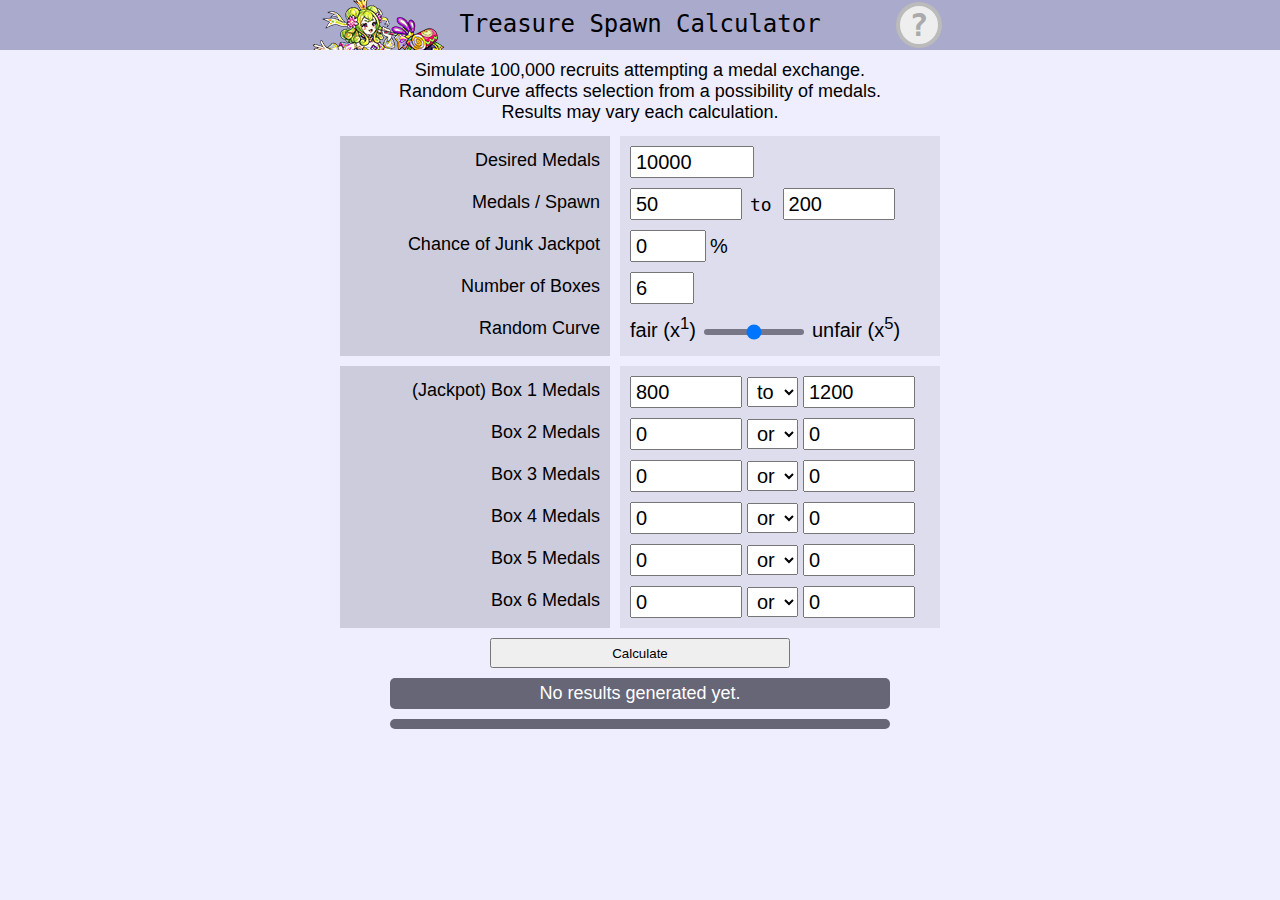
==== treasurespawn/index.html @ bb6889de "image title" ====
<!DOCTYPE html>
<html lang="en">

<head>
	<title>UL Spawn Calculator</title>
	<meta charset="utf-8">
	<meta name="keywords" content="UL, Unison League, Treasure, Spawn, Calculator">
	<meta name="description" content="Brute force calculator for Unison League treasure spawns.">
	<meta name="author" content="greenspiny">
	<link rel="stylesheet" type="text/css" href="treasurespawn.css">
	<script src="treasurespawn.js" type="text/javascript"></script>
</head>

<body onload="Init()">
	<div class="header">
	<img src="kero.png" alt="Kero=Melkhii" title="Kero=Melkhii!" />
		<h>Treasure Spawn Calculator</h>
		<div class="helpOpen" onclick="ToggleHelp(true)"><span>?<span></div>
	</div>
	<div class="info">
		<p>Simulate 100,000 recruits attempting a medal exchange.<br />
			Random Curve affects selection from a possibility of medals.<br />
			Results may vary each calculation.
		</p>
	</div>
	<div class="flex-container">
		<div class="column left">
			<p>Desired Medals</p>
			<p>Medals / Spawn</p>
			<p>Chance of Junk Jackpot</p>
			<p>Number of Boxes</p>
			<p>Random Curve</p>
		</div>
		<div class="column right">
			<input id="targetMedals" class="fullInput" min=100 max=100000 value=10000 step=10 type="number" /><br />
			<input id="spawnMedalsMin" class="fullInput" min=0 max=10000 value=50 step=50 type="number" /> <span> to </span>
			<input id="spawnMedalsMax" class="fullInput" min=0 max=10000 value=200 step=50 type="number" /><br />
			<input id="unwantedChance" class="fullInput" min=0 max=99 value=0 step=1 type="number" /><label class="symbol">%</label><br />
			<input id="boxCount" class="fullInput" min=1 max=9 value=6 step=1 type="number" onchange="ToggleBoxes()" /><br />
			<div class="randomArea">
				<label for="fair" class="randomLabel">fair (x<sup>1</sup>)</label>
				<input id="randomCurve" type="range" class="randomSlider" id="fair" value=3 min=1 max=5 name="random" />
				<label for="unfair" class="randomLabel">unfair (x<sup>5</sup>)</label>
			</div>
		</div>
	</div>
	<div class="flex-container">
		<div id="variableBoxNames" class="column left"></div>
		<div id="variableBoxContents" class="column right" style="display:block"></div>
	</div>
	<div class="calculate">
		<button id="calculateButton" onclick="Execute()">Calculate</button>
	</div>
	<div class="textResultsContainer">
		<p id="textResults">No results generated yet.</p>
	</div>
	<div class="frequencyResultsContainer">
		<p id="frequencyResults"></p>
	</div>
	<div class="helpArea" id="helpArea">
		<p class="helpTitle">Help</p>
		<div class="helpClose" onclick="ToggleHelp(false)"><span>x<span></div>
		<div class="helpText">
			<ul>
				<li><b>Desired Medals:</b> # of medals to complete the exchange.</li>
				<li><b>Medals/Spawn:</b> # of medals guaranteed with each spawn.</li>
				<li><b>Chance of Junk Jackpot:</b> The chance of getting something other than medals or the gear to exchange as a jackpot.</li>
				<li><b>Number of Boxes:</b> # of boxes in the spawn.</li>
				<li><b>Random Curve:</b> A bias impacting medal selection. x^1 is completely fair (linear); others are weighted increasingly towards the worse option.</li>
				<p><b>"TO"</b> implies a range of medals. It is a smooth range for per-spawn medals and stepped at hundreds for box medals.</p>
				<p><b>"OR"</b> implies a simple choice between options.</p>
				<p>If a box has one possibility, make both entries for it the same.</p>
				<p>Double Chance and First Time Half Off are accounted for.</p>
				<p>The relative frequency chart is not scaled for mobile devices.</p>
			</ul>
		</div>
	</div>
</body>

</html>
---- treasurespawn/treasurespawn.css ----
body {
	background-color: #EEF;
	margin: 0px;
	padding: 0px;
}

.header {
	background-color: #AAC;
	font-family: Monaco, Consolas, "Lucida Console", monospace;
	font-size: 24px;
	height: 40px;
	padding-top: 10px;
	text-align: center;
}

.header img {
	position: absolute;
	top: -5px;
	right: 50%;
	margin: 0 192px 0 0;
	clip: rect(0px, 500px, 55px, 0px);
}

.info {
	height: 66px;
	margin: 0;
	padding: 0;
}

.info p {
	font-family: Calibri, Candara, Arial, sans-serif;
	font-size: 18px;
	height: 26px;
	margin: 10px 0 0 0;
	text-align: center;
}

.flex-container {
	display: flex;
	flex-direction: row;
	justify-content: center;
	margin: 10px auto 10px auto;
	max-width: 600px;
}

.column {
	flex-grow: 1;
	flex-shrink: 1;
	min-width: 260px;
	padding-bottom: 10px;
}

.column.left {
	background-color: #CCD;
	margin-right: 5px;
	padding-right: 10px;
}

.column.right {
	background-color: #DDE;
	margin-left: 5px;
	padding-left: 10px;
}

.column.left p {
	font-family: Calibri, Candara, Arial, sans-serif;
	font-size: 18px;
	height: 28px;
	margin: 0;
	padding: 14px 0 0 0;
	text-align: right;
}

.fullInput, .treasureData input {
	font-family: Calibri, Candara, Arial, sans-serif;
	font-size: 20px;
	height: 20px;
	margin: 10px 0 0 0;
	padding: 4px;
	text-align: left;
}

.rangeDropdown {
	font-family: Calibri, Candara, Arial, sans-serif;
	font-size: 20px;
	height: 30px;
	margin-left: 5px;
	margin-right: 5px;
	padding-left: 5px;
	text-align: left;
	width: 51px;
}

.column.right span {
	font-family: Monaco, Consolas, "Lucida Console", monospace;
	font-size: 18px;
	height: 20px;
	padding-left: 4px;
	text-align: left;
}

.column.right form {
	padding: 6px 4px 4px 4px;
}

.randomArea {
	height: 30px;
	margin-top: 10px;
}

.randomSlider {
	-webkit-appearance: none;	/* Override default CSS styles */
	appearance: none;
	background: #778;
	border-radius: 3px;
	display: table-cell;
	float: left;
	height: 6px;
	margin: 15px 8px 0 8px;
	vertical-align: middle;
	width: 100px;
}

.randomSlider:hover {
	cursor: pointer;
}

.symbol {
	font-family: Calibri, Candara, Arial, sans-serif;
	font-size: 20px;
	height: 20px;
	padding: 4px;
	text-align: left;
}

.randomLabel {
	float: left;
	font-family: Calibri, Candara, Arial, sans-serif;
	font-size: 20px;
	text-align: left;
	vertical-align: middle;
}

.treasuredata {
	margin: 0;
	padding: 0;
}

.calculate {
	text-align: center;
	width: 100%;
}

.calculate button {
	height: 30px;
	width: 300px;
}

.calculate button:hover {
	cursor: pointer;
}

.textResultsContainer {
	background-color: #667;
	border-radius: 5px;
	color: #FFF;
	margin: 10px auto 10px auto;
	max-width: 500px;
	min-height: 10px;
	text-align: center;
}

.frequencyResultsContainer {
	background-color: #667;
	border-radius: 5px;
	color: #FFF;
	margin: 10px auto 10px auto;
	max-width: 500px;
	min-height: 10px;
	text-align: left;
}

.textResultsContainer p {
	font-family: Calibri, Candara, Arial, sans-serif;
	font-size: 18px;
	margin: 0px;
	padding: 5px;
}

.frequencyResultsContainer p {
	font-family: Monaco, Consolas, "Lucida Console", monospace;
	font-size: 18px;
	margin: 0px;
	padding: 5px;
}

.helpArea {
	background-color: #CCD;
	border-radius: 16px;
	border: 5px solid #99A;
	display: none;
	font-family: Calibri, Candara, Arial, sans-serif;
	font-size: 16px;
	left: 50%;
	margin-left: -250px;
	position: absolute;
	text-align: center;
	top: 55px;
	width: 500px;
}

.helpTitle {
	color: #555;
	font-family: Calibri, Candara, Arial, sans-serif;
	font-size: 32px;
	font-weight: bold;
	height: 32px;
	margin: 0px;
	padding-top: 16px;
	text-align: center;
}

.helpClose {
	background-color: #EEE;
	border-radius: 8px;
	border: 4px #BBB solid;
	color: #AAA;
	font-family: Monaco, Consolas, "Lucida Console", monospace;
	font-size: 32px;
	font-weight: bold;
	height: 42px;
	position: absolute;
	right: 10px;
	top: 10px;
	user-select: none;
	width: 42px;
}

.helpOpen {
	background-color: #EEE;
	border-radius: 40px;
	border: 4px #BBB solid;
	color: #AAA;
	font-family: Monaco, Consolas, "Lucida Console", monospace;
	font-size: 32px;
	font-weight: bold;
	height: 38px;
	left: 50%;
	margin-left: 256px;
	position: absolute;
	top: 2px;
	user-select: none;
	width: 38px;
}

.helpClose:hover, .helpOpen:hover {
	background-color: #F6F6F6;
	cursor: pointer;
}

.helpText {
	font-family: Calibri, Candara, Arial, sans-serif;
	font-size: 16px;
	padding: 10px 20px 6px 20px;
	text-align: left;
}
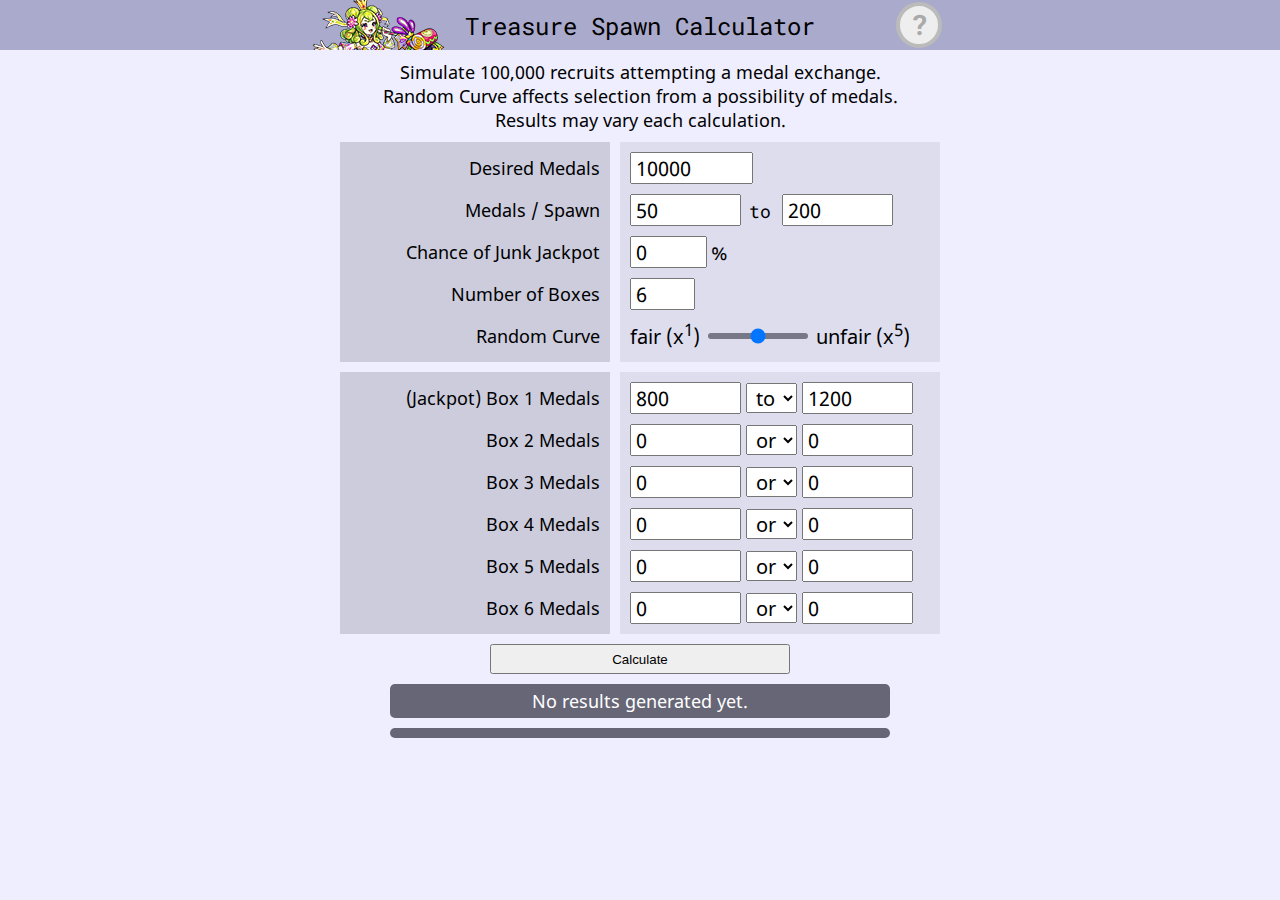
==== commit d847d347: "Remove reliance on external fonts" ====
--- a/treasurespawn/index.html
+++ b/treasurespawn/index.html
@@ -7,13 +7,14 @@
 	<meta name="keywords" content="UL, Unison League, Treasure, Spawn, Calculator">
 	<meta name="description" content="Brute force calculator for Unison League treasure spawns.">
 	<meta name="author" content="greenspiny">
+	<meta name="viewport" content="width=700, initial-scale=1">
 	<link rel="stylesheet" type="text/css" href="treasurespawn.css">
 	<script src="treasurespawn.js" type="text/javascript"></script>
 </head>
 
 <body onload="Init()">
 	<div class="header">
-	<img src="kero.png" alt="Kero=Melkhii" title="Kero=Melkhii!" />
+	<img src="kero.png" alt="Kero=Melkhii" />
 		<h>Treasure Spawn Calculator</h>
 		<div class="helpOpen" onclick="ToggleHelp(true)"><span>?<span></div>
 	</div>
@@ -63,15 +64,14 @@
 		<div class="helpText">
 			<ul>
 				<li><b>Desired Medals:</b> # of medals to complete the exchange.</li>
-				<li><b>Medals/Spawn:</b> # of medals guaranteed with each spawn.</li>
+				<li><b>Medals/Spawn:</b> # of bonus medals obtained each spawn.</li>
 				<li><b>Chance of Junk Jackpot:</b> The chance of getting something other than medals or the gear to exchange as a jackpot.</li>
 				<li><b>Number of Boxes:</b> # of boxes in the spawn.</li>
 				<li><b>Random Curve:</b> A bias impacting medal selection. x^1 is completely fair (linear); others are weighted increasingly towards the worse option.</li>
 				<p><b>"TO"</b> implies a range of medals. It is a smooth range for per-spawn medals and stepped at hundreds for box medals.</p>
-				<p><b>"OR"</b> implies a simple choice between options.</p>
+				<p><b>"OR"</b> implies a simple choice between medals.</p>
 				<p>If a box has one possibility, make both entries for it the same.</p>
 				<p>Double Chance and First Time Half Off are accounted for.</p>
-				<p>The relative frequency chart is not scaled for mobile devices.</p>
 			</ul>
 		</div>
 	</div>
--- a/treasurespawn/treasurespawn.css
+++ b/treasurespawn/treasurespawn.css
@@ -1,3 +1,19 @@
+@font-face {
+  font-family: Noto_Sans;
+  src: url(fonts/Noto_Sans/NotoSans-Regular.ttf);
+}
+
+@font-face {
+  font-family: Noto_Sans;
+  font-weight: bold;
+  src: url(fonts/Noto_Sans/NotoSans-Bold.ttf);
+}
+
+@font-face {
+  font-family: Roboto_Mono;
+  src: url(fonts/Roboto_Mono/RobotoMono-VariableFont_wght.ttf);
+}
+
 body {
 	background-color: #EEF;
 	margin: 0px;
@@ -6,7 +22,7 @@
 
 .header {
 	background-color: #AAC;
-	font-family: Monaco, Consolas, "Lucida Console", monospace;
+	font-family: Roboto_Mono;
 	font-size: 24px;
 	height: 40px;
 	padding-top: 10px;
@@ -22,13 +38,13 @@
 }
 
 .info {
-	height: 66px;
+	height: 72px;
 	margin: 0;
 	padding: 0;
 }
 
 .info p {
-	font-family: Calibri, Candara, Arial, sans-serif;
+	font-family: Noto_Sans;
 	font-size: 18px;
 	height: 26px;
 	margin: 10px 0 0 0;
@@ -63,7 +79,7 @@
 }
 
 .column.left p {
-	font-family: Calibri, Candara, Arial, sans-serif;
+	font-family: Noto_Sans;
 	font-size: 18px;
 	height: 28px;
 	margin: 0;
@@ -72,7 +88,7 @@
 }
 
 .fullInput, .treasureData input {
-	font-family: Calibri, Candara, Arial, sans-serif;
+	font-family: Noto_Sans;
 	font-size: 20px;
 	height: 20px;
 	margin: 10px 0 0 0;
@@ -81,7 +97,7 @@
 }
 
 .rangeDropdown {
-	font-family: Calibri, Candara, Arial, sans-serif;
+	font-family: Noto_Sans;
 	font-size: 20px;
 	height: 30px;
 	margin-left: 5px;
@@ -92,7 +108,7 @@
 }
 
 .column.right span {
-	font-family: Monaco, Consolas, "Lucida Console", monospace;
+	font-family: Roboto_Mono;
 	font-size: 18px;
 	height: 20px;
 	padding-left: 4px;
@@ -105,11 +121,11 @@
 
 .randomArea {
 	height: 30px;
-	margin-top: 10px;
+	margin-top: 8px;
 }
 
 .randomSlider {
-	-webkit-appearance: none;	/* Override default CSS styles */
+	-webkit-appearance: none;
 	appearance: none;
 	background: #778;
 	border-radius: 3px;
@@ -126,7 +142,7 @@
 }
 
 .symbol {
-	font-family: Calibri, Candara, Arial, sans-serif;
+	font-family: Noto_Sans;
 	font-size: 20px;
 	height: 20px;
 	padding: 4px;
@@ -135,7 +151,7 @@
 
 .randomLabel {
 	float: left;
-	font-family: Calibri, Candara, Arial, sans-serif;
+	font-family: Noto_Sans;
 	font-size: 20px;
 	text-align: left;
 	vertical-align: middle;
@@ -181,14 +197,14 @@
 }
 
 .textResultsContainer p {
-	font-family: Calibri, Candara, Arial, sans-serif;
+	font-family: Noto_Sans;
 	font-size: 18px;
 	margin: 0px;
 	padding: 5px;
 }
 
 .frequencyResultsContainer p {
-	font-family: Monaco, Consolas, "Lucida Console", monospace;
+	font-family: Roboto_Mono;
 	font-size: 18px;
 	margin: 0px;
 	padding: 5px;
@@ -199,20 +215,20 @@
 	border-radius: 16px;
 	border: 5px solid #99A;
 	display: none;
-	font-family: Calibri, Candara, Arial, sans-serif;
+	font-family: Noto_Sans;
 	font-size: 16px;
 	left: 50%;
-	margin-left: -250px;
+	margin-left: -275px;
 	position: absolute;
 	text-align: center;
 	top: 55px;
-	width: 500px;
+	width: 550px;
 }
 
 .helpTitle {
 	color: #555;
-	font-family: Calibri, Candara, Arial, sans-serif;
-	font-size: 32px;
+	font-family: Noto_Sans;
+	font-size: 28px;
 	font-weight: bold;
 	height: 32px;
 	margin: 0px;
@@ -225,8 +241,8 @@
 	border-radius: 8px;
 	border: 4px #BBB solid;
 	color: #AAA;
-	font-family: Monaco, Consolas, "Lucida Console", monospace;
-	font-size: 32px;
+	font-family: Roboto_Mono;
+	font-size: 28px;
 	font-weight: bold;
 	height: 42px;
 	position: absolute;
@@ -241,8 +257,8 @@
 	border-radius: 40px;
 	border: 4px #BBB solid;
 	color: #AAA;
-	font-family: Monaco, Consolas, "Lucida Console", monospace;
-	font-size: 32px;
+	font-family: Roboto_Mono;
+	font-size: 28px;
 	font-weight: bold;
 	height: 38px;
 	left: 50%;
@@ -259,7 +275,7 @@
 }
 
 .helpText {
-	font-family: Calibri, Candara, Arial, sans-serif;
+	font-family: Noto_Sans;
 	font-size: 16px;
 	padding: 10px 20px 6px 20px;
 	text-align: left;
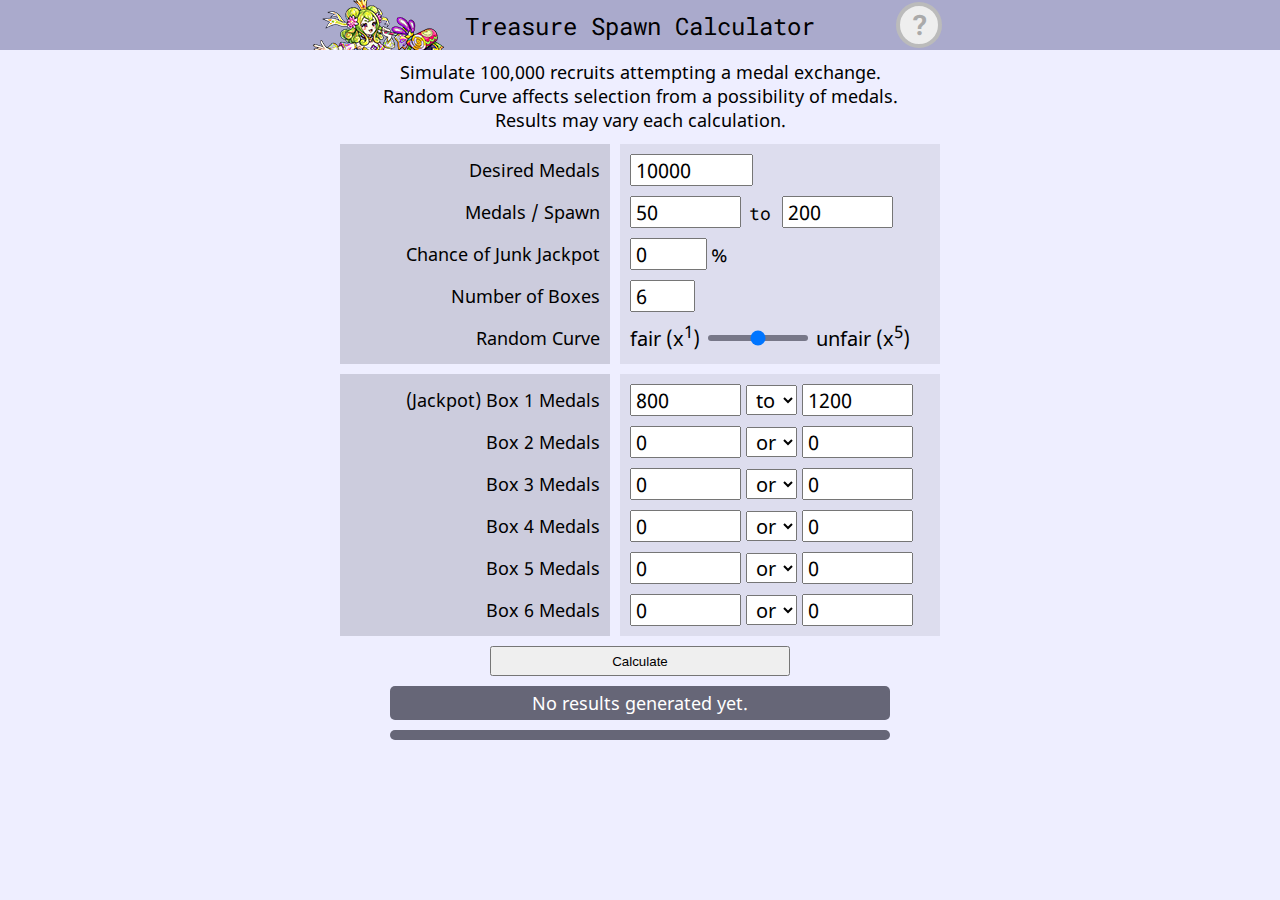
==== commit 5b29c1b1: "More attmpted scaling fixes" ====
--- a/treasurespawn/index.html
+++ b/treasurespawn/index.html
@@ -7,7 +7,7 @@
 	<meta name="keywords" content="UL, Unison League, Treasure, Spawn, Calculator">
 	<meta name="description" content="Brute force calculator for Unison League treasure spawns.">
 	<meta name="author" content="greenspiny">
-	<meta name="viewport" content="width=700, initial-scale=1">
+	<meta name="viewport" content="width=700">
 	<link rel="stylesheet" type="text/css" href="treasurespawn.css">
 	<script src="treasurespawn.js" type="text/javascript"></script>
 </head>
@@ -52,11 +52,10 @@
 	<div class="calculate">
 		<button id="calculateButton" onclick="Execute()">Calculate</button>
 	</div>
-	<div class="textResultsContainer">
-		<p id="textResults">No results generated yet.</p>
+	<div class="textResultsContainer" id="textResultsContainer">
+		<p>No results generated yet.</p>
 	</div>
-	<div class="frequencyResultsContainer">
-		<p id="frequencyResults"></p>
+	<div class="frequencyResultsContainer" id="frequencyResultsContainer">
 	</div>
 	<div class="helpArea" id="helpArea">
 		<p class="helpTitle">Help</p>
--- a/treasurespawn/treasurespawn.css
+++ b/treasurespawn/treasurespawn.css
@@ -18,6 +18,7 @@
 	background-color: #EEF;
 	margin: 0px;
 	padding: 0px;
+	min-width: 700px;
 }
 
 .header {
@@ -38,7 +39,7 @@
 }
 
 .info {
-	height: 72px;
+	height: 74px;
 	margin: 0;
 	padding: 0;
 }
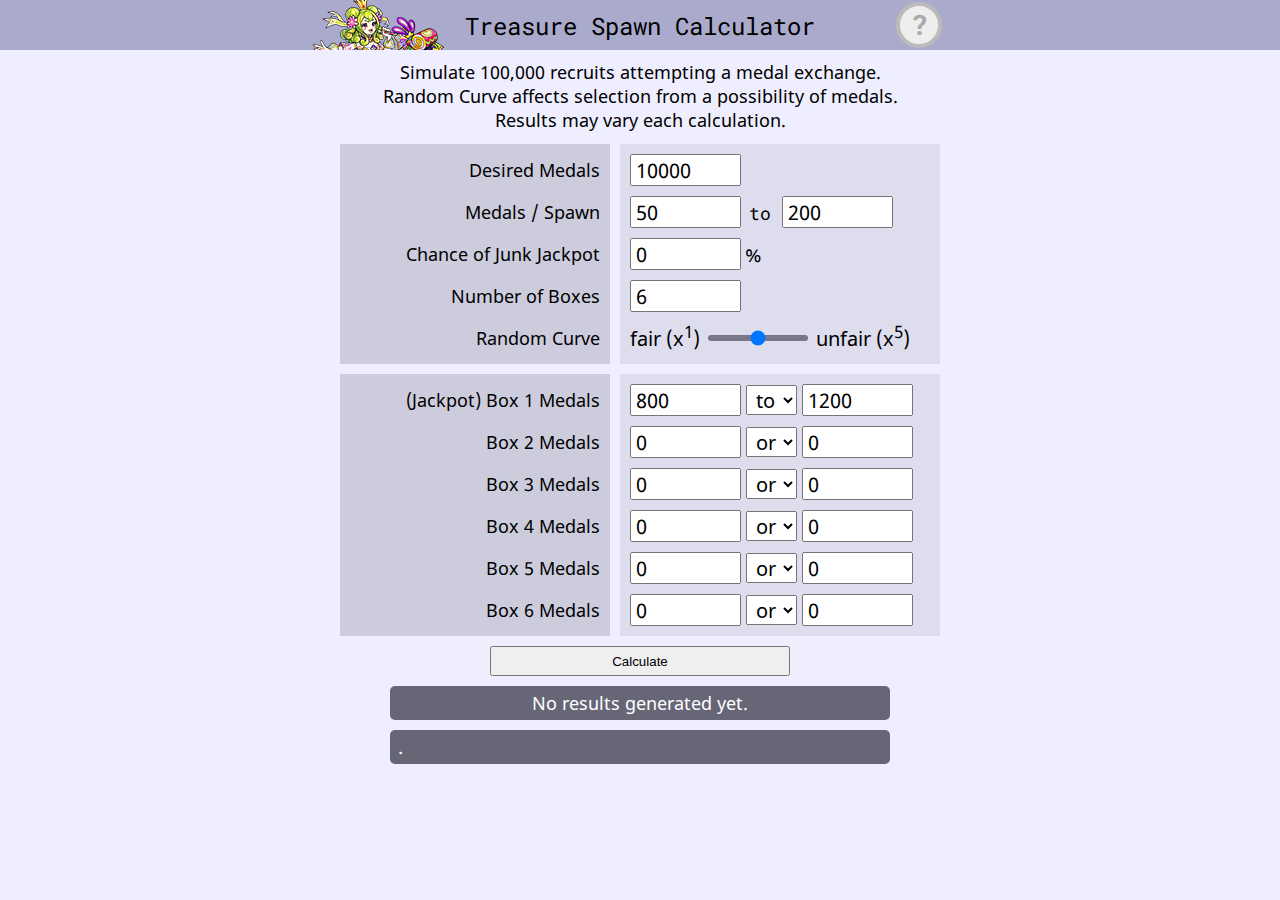
==== commit e7933123: "Will this fix mobile scaling?" ====
--- a/treasurespawn/index.html
+++ b/treasurespawn/index.html
@@ -56,6 +56,7 @@
 		<p>No results generated yet.</p>
 	</div>
 	<div class="frequencyResultsContainer" id="frequencyResultsContainer">
+		<p>.</p>
 	</div>
 	<div class="helpArea" id="helpArea">
 		<p class="helpTitle">Help</p>
--- a/treasurespawn/treasurespawn.css
+++ b/treasurespawn/treasurespawn.css
@@ -77,6 +77,8 @@
 	background-color: #DDE;
 	margin-left: 5px;
 	padding-left: 10px;
+    display: inline-block;
+    white-space:nowrap;
 }
 
 .column.left p {
@@ -95,6 +97,7 @@
 	margin: 10px 0 0 0;
 	padding: 4px;
 	text-align: left;
+	width: 99px;
 }
 
 .rangeDropdown {
@@ -158,9 +161,10 @@
 	vertical-align: middle;
 }
 
-.treasuredata {
+.treasureData {
 	margin: 0;
 	padding: 0;
+	height: 42px;
 }
 
 .calculate {
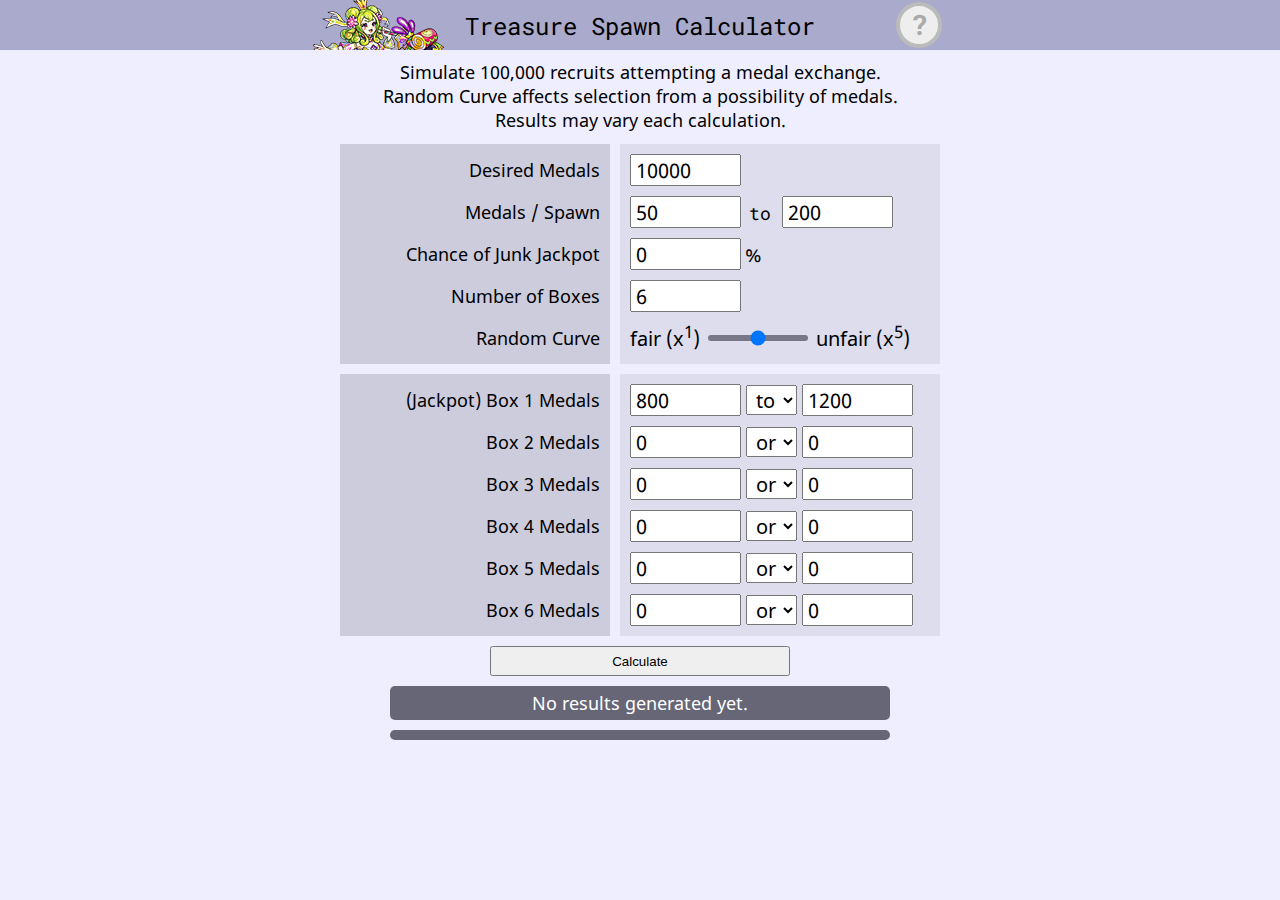
==== commit 1ef91211: "Revert "Will this fix mobile scaling?"" ====
--- a/treasurespawn/index.html
+++ b/treasurespawn/index.html
@@ -56,7 +56,6 @@
 		<p>No results generated yet.</p>
 	</div>
 	<div class="frequencyResultsContainer" id="frequencyResultsContainer">
-		<p>.</p>
 	</div>
 	<div class="helpArea" id="helpArea">
 		<p class="helpTitle">Help</p>
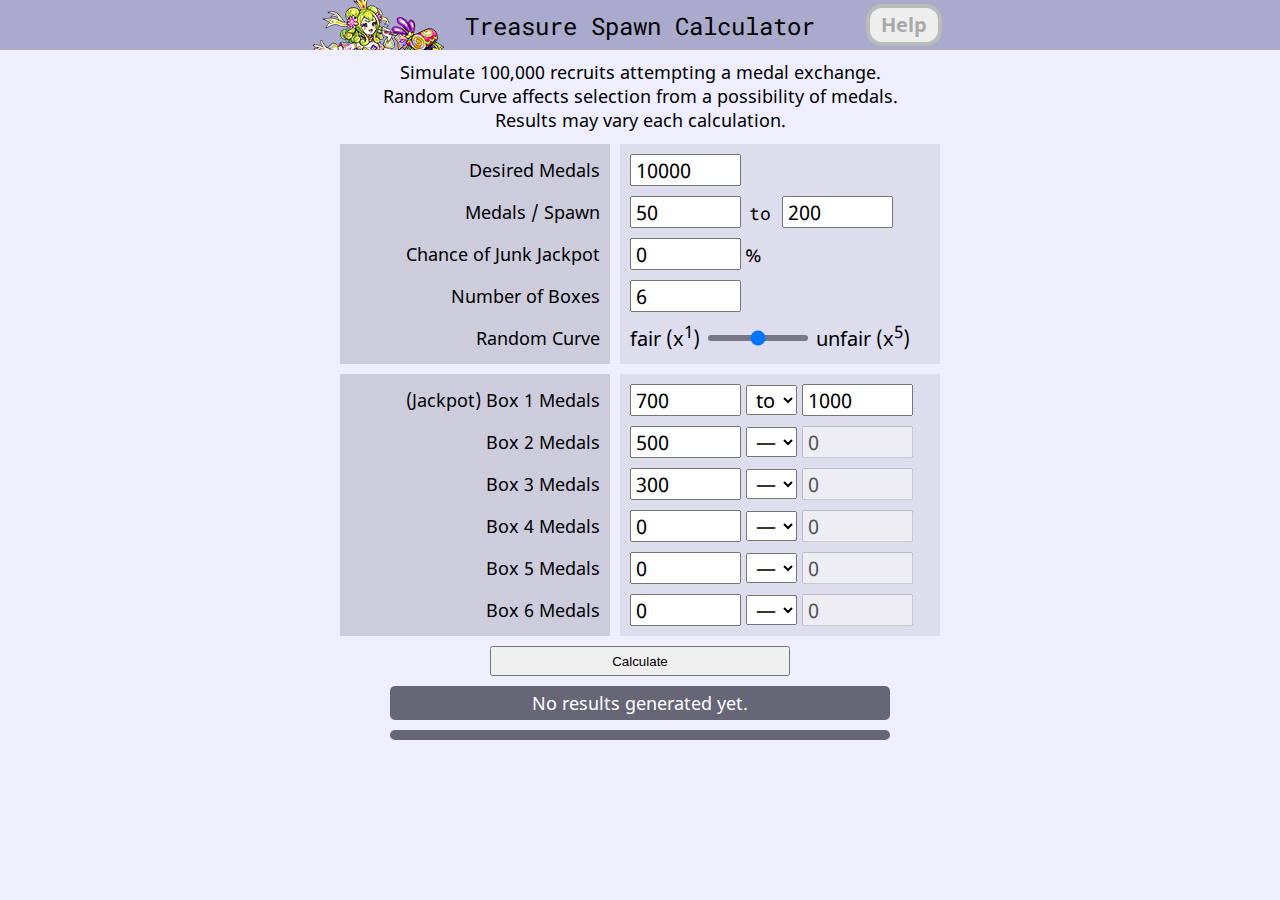
==== commit a634277b: "Usability updates" ====
--- a/treasurespawn/index.html
+++ b/treasurespawn/index.html
@@ -16,7 +16,7 @@
 	<div class="header">
 	<img src="kero.png" alt="Kero=Melkhii" />
 		<h>Treasure Spawn Calculator</h>
-		<div class="helpOpen" onclick="ToggleHelp(true)"><span>?<span></div>
+		<div class="helpOpen" onclick="ToggleHelp(true)"><span>Help<span></div>
 	</div>
 	<div class="info">
 		<p>Simulate 100,000 recruits attempting a medal exchange.<br />
@@ -69,7 +69,7 @@
 				<li><b>Random Curve:</b> A bias impacting medal selection. x^1 is completely fair (linear); others are weighted increasingly towards the worse option.</li>
 				<p><b>"TO"</b> implies a range of medals. It is a smooth range for per-spawn medals and stepped at hundreds for box medals.</p>
 				<p><b>"OR"</b> implies a simple choice between medals.</p>
-				<p>If a box has one possibility, make both entries for it the same.</p>
+				<p><b>"—"</b> implies only one medal amount.</p>
 				<p>Double Chance and First Time Half Off are accounted for.</p>
 			</ul>
 		</div>
--- a/treasurespawn/treasurespawn.css
+++ b/treasurespawn/treasurespawn.css
@@ -259,19 +259,20 @@
 
 .helpOpen {
 	background-color: #EEE;
-	border-radius: 40px;
+	border-radius: 16px;
 	border: 4px #BBB solid;
 	color: #AAA;
-	font-family: Roboto_Mono;
-	font-size: 28px;
+	font-family: Noto_Sans;
+	font-size: 20px;
 	font-weight: bold;
-	height: 38px;
+	line-height: 34px;
+	height: 34px;
 	left: 50%;
-	margin-left: 256px;
-	position: absolute;
-	top: 2px;
+	margin-left: 226px;
+	position: absolute;
+	top: 4px;
 	user-select: none;
-	width: 38px;
+	width: 68px;
 }
 
 .helpClose:hover, .helpOpen:hover {
